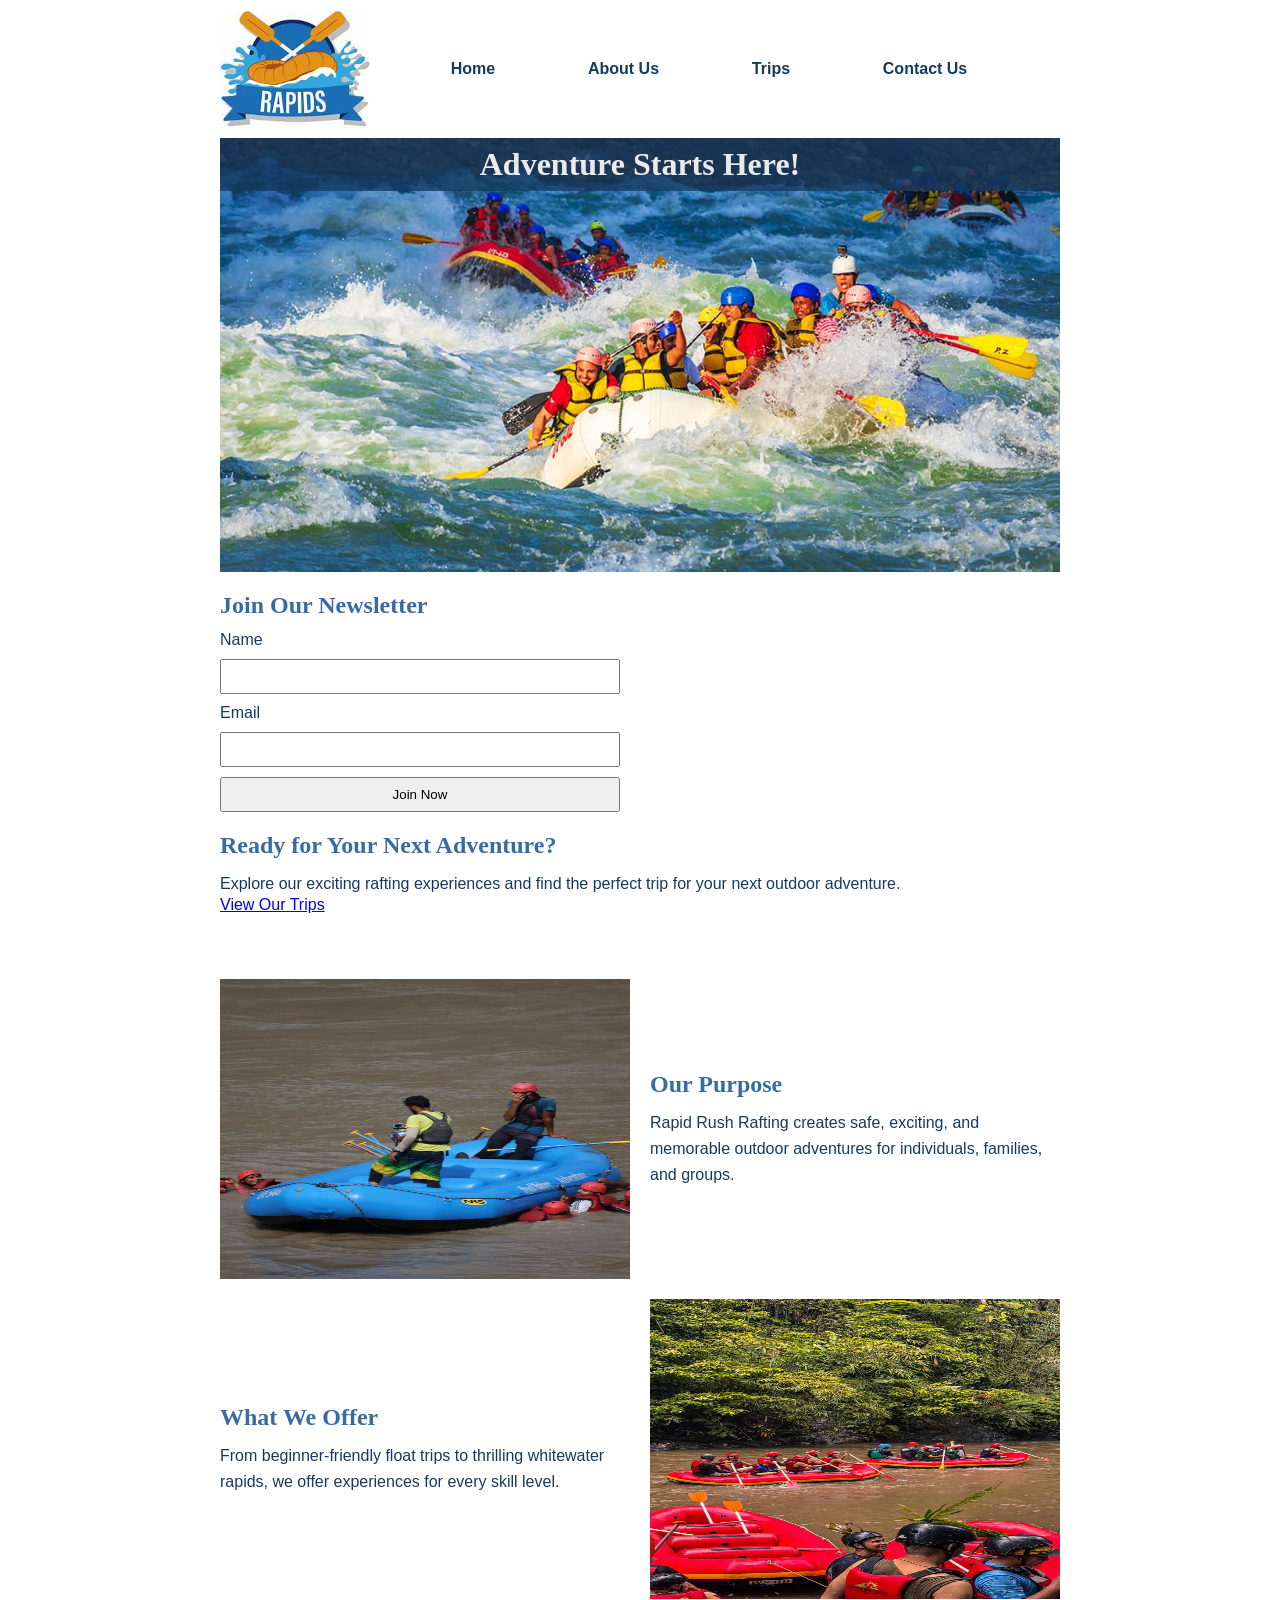
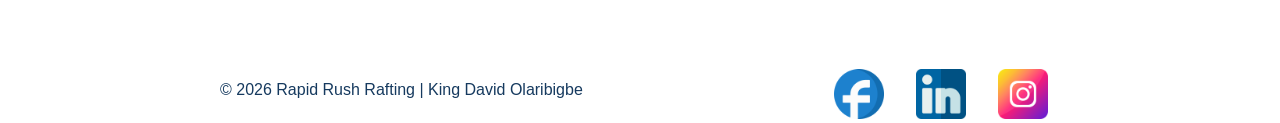
==== wwr/index.html @ 687b7efa "Complete rafting site project" ====
<!DOCTYPE html>
<html lang="en">

<head>
    <meta charset="UTF-8">
    <meta name="viewport" content="width=device-width, initial-scale=1.0">
    <title>Rapid Rush Rafting | Home</title>
    <meta name="description"
      content="The official homepage of Rapid Rush white water rafting Company">
    <meta name="author" content="King David Olaribigbe">
    <link rel="stylesheet" href="styles/rafting.css">
</head>

<body>
    <header>
        <div class="all-header">
            <img src="images/logo.jpeg" alt="Rapid Rush Rafting company logo">

            <nav>
                <a href="index.html">Home</a>
                <a href="about.html">About Us</a>
                <a href="trips.html">Trips</a>
                <a href="contact.html">Contact Us</a>
            </nav>
        </div>
    </header>

    <main>
        <div class="hero">

            <img src="images/hero.jpg"
              alt="White water rafting team navigating powerful river rapids">

            <h1>Adventure Starts Here!</h1>

        </div>

        <section class="newsletter">

            <h2>Join Our Newsletter</h2>

            <form>

                <label for="name">Name</label>
                <input type="text" id="name" name="name" required>

                <label for="email">Email</label>
                <input type="email" id="email" name="email" required>

                <button type="submit">Join Now</button>

            </form>

        </section>

        <section class="call-to-action">

            <h2>Ready for Your Next Adventure?</h2>

            <p>
                Explore our exciting rafting experiences and find the
                perfect trip for your next outdoor adventure.
            </p>

            <a href="trips.html">View Our Trips</a>

        </section>

        <section class="home-grid">

            <img src="images/river-explorer-tour.jpg"
              alt="Rafting team members enjoying the water at the shore">
            <div>
                <h2>Our Purpose</h2>
                <p>
                    Rapid Rush Rafting creates safe, exciting,
                    and memorable outdoor adventures for
                    individuals, families, and groups.
                </p>
            </div>

            <div>
                <h2>What We Offer</h2>
                <p>
                    From beginner-friendly float trips to
                    thrilling whitewater rapids, we offer
                    experiences for every skill level.
                </p>
            </div>

            <img src="images/thunder-rapids.jpg" alt="Rafting team navigating the white water">
        </section>
    </main>

    <footer>
        <p>
            &copy; 2026 Rapid Rush Rafting | King David Olaribigbe
        </p>

        <nav class="socialmedia">
            <a href="https://facebook.com" target="_blank">
                <img src="images/facebook.png" alt="Facebook social media icon">
            </a>

            <a href="https://linkedin.com" target="_blank">
                <img src="images/linkedin.png" alt="LinkedIn social media icon">
            </a>

            <a href="https://instagram.com" target="_blank">
                <img src="images/instagram.png" alt="Instagram social media icon">
            </a>
        </nav>
    </footer>
</body>

</html>
---- wwr/styles/rafting.css ----
:root {
    --primary-color: #163A5F;
    /* deep navy */
    --secondary-color: #386ba3;
    /* strong rafting blue */
    --accent1-color: #F8FAFC;
    /* soft white */
    --accent2-color: #4A90E2;
    /* bright but professional blue */
    --heading-font: Georgia, serif;
    --body-font: Arial, sans-serif;
}

* {
    margin: 0;
    padding: 0;
    box-sizing: border-box;
}

header {
    display: grid;
    grid-template-columns: 150px 1fr;
    align-items: center;
    max-width: 840px;
    margin: 0 auto;
    padding: 10px 0;
}

.all-header {
    display: contents;
}

main,
footer {
    max-width: 840px;
    margin: 0 auto;
    display: grid
}

header img {
    width: 150px;
    height: auto;
}

.history-content {
    display: grid;
    grid-template-columns: 1fr 180px 1fr;
    gap: 20px;
    align-items: start;
}

.history h2 {
    text-align: center;
    margin-bottom: 5px;
    margin-top: 10px;
}

.history img {
    width: 180px;
    margin-top: 10px;
}

body {
    font-family: var(--body-font);
    color: var(--primary-color);
}

nav {
    display: flex;
    justify-content: space-evenly;
}

nav a {
    color: var(--primary-color);
    text-decoration: none;
    margin-right: 12px;
    font-weight: 600;
}

nav a:hover {
    color: var(--accent2-color);
}

h1,
h2 {
    font-family: var(--heading-font);
    color: var(--secondary-color);
}

h2 {
    margin-bottom: 12px;
}

.hero {
    position: relative;
}

.hero h1 {
    position: absolute;
    top: 0px;
    width: 100%;
    padding: 8px 0;
    text-align: center;
    opacity: 0.9;
    background-color: rgba(22, 58, 95, 0.85);
    color: white;
}

.hero img {
    display: block;
    width: 100%;
    height: auto;
}

.hero article {
    position: absolute;
    bottom: 20px;
    left: 20px;
    right: 20px;
    background-color: var(--accent1-color);
    opacity: 0.9;
    padding: 10px;
    height: fit-content;
}

.hero article img {
    float: right;
    width: 125px;
}

section {
    margin-bottom: 35px;
}

section p {
    line-height: 1.6;
}

footer {
    margin-top: 40px;
    display: flex;
    justify-content: space-between;
    align-items: center;
}

footer p {
    margin-bottom: 12px;
}

.socialmedia {
    display: flex;
    gap: 20px;
}

.socialmedia a {
    text-decoration: none;
}

.socialmedia img {
    width: 50px;
    height: auto;
}

figure {
    text-align: center;
}

figure img {
    width: 150px;
    height: 100px;
    object-fit: cover;
}

.adventures-gallery {
    display: flex;
    justify-content: space-between;
    gap: 10px;
}

.adventures h2 {
    text-align: center;
}

figcaption {
    font-size: 0.9rem;
}

.home-grid {
    display: grid;
    grid-template-columns: 1fr 1fr;
    gap: 20px;
    align-items: center;
}

.home-grid img {
    width: 100%;
    height: auto;
}

.newsletter form {
    display: grid;
    gap: 10px;
    max-width: 400px;
}

.home-grid {
    display: grid;
    grid-template-columns: 1fr 1fr;
    gap: 20px;
    align-items: center;
    margin: 30px 0;
}

.home-grid img {
    width: 100%;
    max-height: 300px;
    object-fit;
}

.hero img {
    width: 100%;
    display: block;
}

.newsletter {
    margin: 20px 0;
}

.newsletter form {
    display: grid;
    gap: 10px;
    max-width: 400px;
}

.map iframe {
    width: 100%;
    height: 300px;
    border: 0;
}

.contact-container {
    display: grid;
    grid-template-columns: 1fr 1fr;
    gap: 20px;
    align-items: start;
}

form {
    display: grid;
    gap: 12px;
}

input,
textarea,
button {
    padding: 8px;
}

.employees {
    text-align: center;
}

.employees figure {
    display: inline-block;
    margin: 15px;
}

.employees img {
    width: 180px;
    height: 120px;
    object-fit: cover;
}

.contact-container {
    display: grid;
    grid-template-columns: 1fr 1fr;
    gap: 20px;
    align-items: start;
    margin: 20px 0;
}

form {
    display: grid;
    gap: 12px;
}

input,
textarea,
button {
    padding: 8px;
}

.employees {
    text-align: center;
}

.employee-gallery {
    display: flex;
    justify-content: space-around;
    gap: 20px;
}

.employee-gallery img {
    width: 180px;
    height: 120px;
    object-fit: cover;
}

.socialmedia img {
    width: 50px;
    height: auto;
}

.trip-cta {
    text-align: center;
    margin: 30px 0;
}

.trip-descriptions {
    display: grid;
    grid-template-columns: 1fr 1fr;
    gap: 20px;
    align-items: center;
}

.trip-descriptions img {
    width: 100%;
    max-height: 300px;
    object-fit: cover;
}

.trip-table table {
    width: 100%;
    border-collapse: collapse;
}

.trip-table th,
.trip-table td {
    border: 1px solid #ccc;
    padding: 10px;
}

.trip-table th {
    background-color: var(--secondary-color);
    color: white;
}
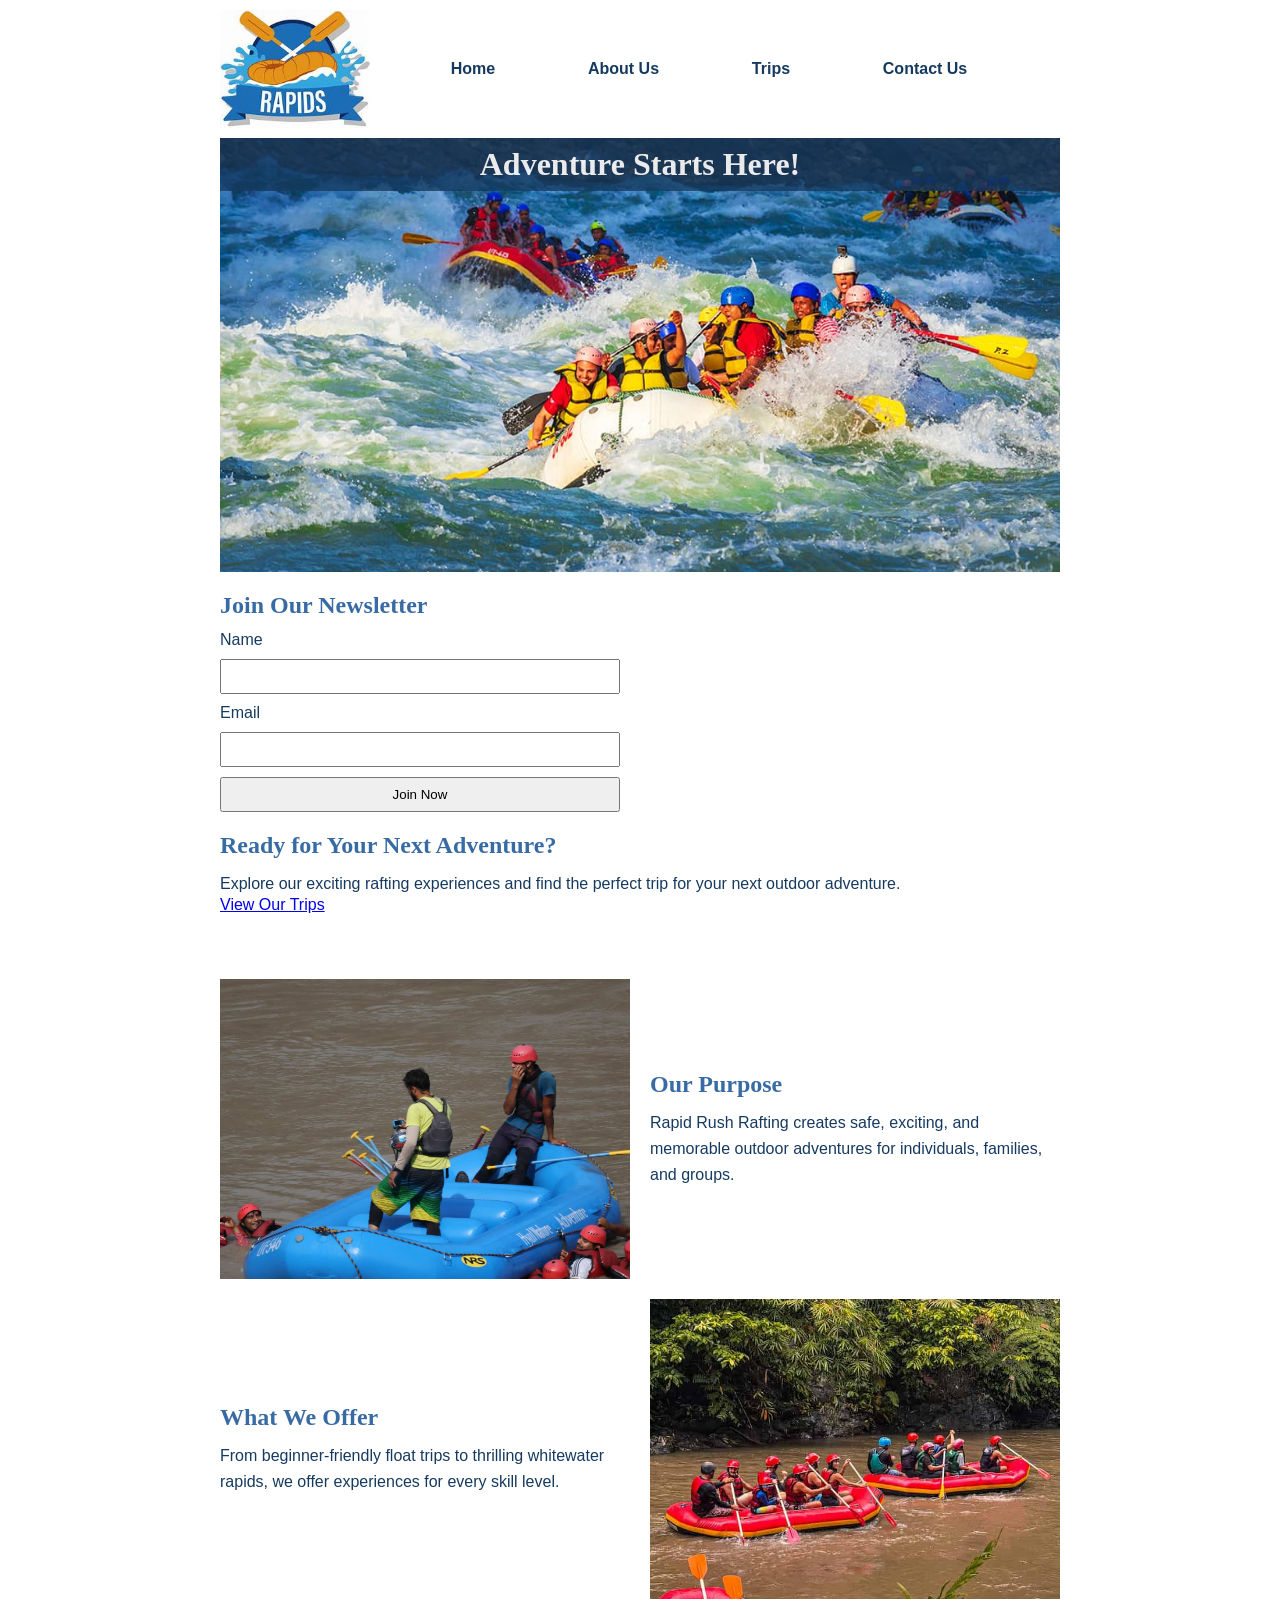
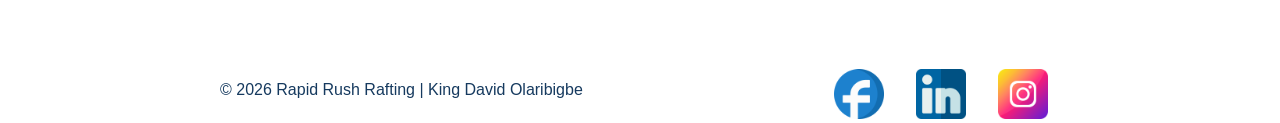
==== commit c791218a: "Update home page meta description" ====
--- a/wwr/index.html
+++ b/wwr/index.html
@@ -5,8 +5,8 @@
     <meta charset="UTF-8">
     <meta name="viewport" content="width=device-width, initial-scale=1.0">
     <title>Rapid Rush Rafting | Home</title>
-    <meta name="description"
-      content="The official homepage of Rapid Rush white water rafting Company">
+    <meta name="description" content="Rapid Rush Rafting offers exciting white water rafting adventures, 
+      guided river trips, and outdoor experiences for families, groups, and thrill seekers">
     <meta name="author" content="King David Olaribigbe">
     <link rel="stylesheet" href="styles/rafting.css">
 </head>
--- a/wwr/styles/rafting.css
+++ b/wwr/styles/rafting.css
@@ -190,11 +190,17 @@
     grid-template-columns: 1fr 1fr;
     gap: 20px;
     align-items: center;
+    margin: 30px 0;
 }
 
 .home-grid img {
     width: 100%;
-    height: auto;
+    max-height: 300px;
+    object-fit: cover;
+}
+
+.newsletter {
+    margin: 20px 0;
 }
 
 .newsletter form {
@@ -203,35 +209,6 @@
     max-width: 400px;
 }
 
-.home-grid {
-    display: grid;
-    grid-template-columns: 1fr 1fr;
-    gap: 20px;
-    align-items: center;
-    margin: 30px 0;
-}
-
-.home-grid img {
-    width: 100%;
-    max-height: 300px;
-    object-fit;
-}
-
-.hero img {
-    width: 100%;
-    display: block;
-}
-
-.newsletter {
-    margin: 20px 0;
-}
-
-.newsletter form {
-    display: grid;
-    gap: 10px;
-    max-width: 400px;
-}
-
 .map iframe {
     width: 100%;
     height: 300px;
@@ -243,6 +220,7 @@
     grid-template-columns: 1fr 1fr;
     gap: 20px;
     align-items: start;
+    margin: 20px 0;
 }
 
 form {
@@ -271,29 +249,6 @@
     object-fit: cover;
 }
 
-.contact-container {
-    display: grid;
-    grid-template-columns: 1fr 1fr;
-    gap: 20px;
-    align-items: start;
-    margin: 20px 0;
-}
-
-form {
-    display: grid;
-    gap: 12px;
-}
-
-input,
-textarea,
-button {
-    padding: 8px;
-}
-
-.employees {
-    text-align: center;
-}
-
 .employee-gallery {
     display: flex;
     justify-content: space-around;
@@ -304,11 +259,6 @@
     width: 180px;
     height: 120px;
     object-fit: cover;
-}
-
-.socialmedia img {
-    width: 50px;
-    height: auto;
 }
 
 .trip-cta {
